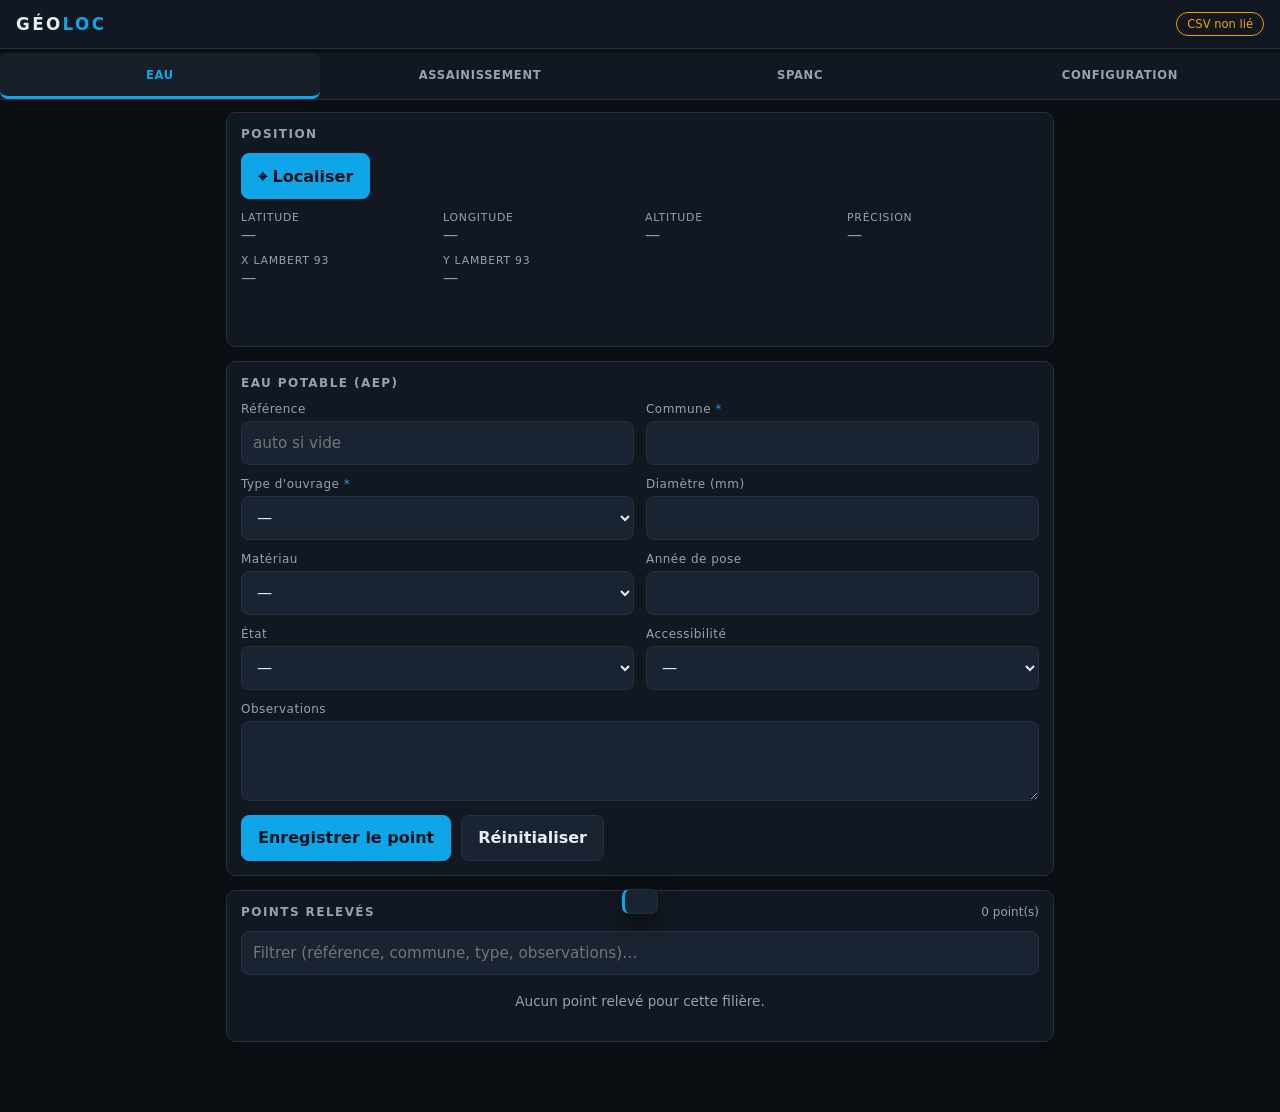
==== geoloc/index.html @ 7a3bc227 "GéoLoc : application web de relevé GPS vers CSV unique Application vanilla sans dépendance ni build," ====
<!DOCTYPE html>
<html lang="fr">
<head>
  <meta charset="utf-8">
  <meta name="viewport" content="width=device-width, initial-scale=1, viewport-fit=cover">
  <meta name="description" content="Relevé GPS d'ouvrages Eau, Assainissement et SPANC vers un fichier CSV unique.">
  <meta name="color-scheme" content="dark">
  <meta name="theme-color" content="#0b0f14">
  <title>GéoLoc</title>
  <link rel="icon" href="favicon.svg" type="image/svg+xml">
  <link rel="stylesheet" href="css/style.css">
</head>
<body>
  <header class="entete">
    <h1>GÉO<span>LOC</span></h1>
    <span class="badge-fichier" id="badge-fichier" data-etat="absent">CSV non lié</span>
  </header>

  <nav class="onglets" id="onglets" role="tablist" aria-label="Filières"></nav>

  <main id="vues"></main>

  <!-- Communes saisies dans Configuration : évite de les retaper sur le terrain. -->
  <datalist id="liste-communes"></datalist>

  <div id="toast" role="status" aria-live="polite"></div>

  <script src="js/lambert93.js"></script>
  <script src="js/config.js"></script>
  <script src="js/csv.js"></script>
  <script src="js/store.js"></script>
  <script src="js/geo.js"></script>
  <script src="js/app.js"></script>
</body>
</html>
---- geoloc/css/style.css ----
/* GéoLoc — feuille unique. Mobile d'abord : la saisie se fait sur le terrain, au téléphone. */

:root {
  --accent: #0ea5e9;
  --fond: #0b0f14;
  --fond-2: #121821;
  --fond-3: #1a2331;
  --bord: #26313f;
  --texte: #e6edf5;
  --texte-faible: #93a2b5;
  --danger: #ef4444;
  --succes: #22c55e;
  --alerte: #f59e0b;
  --rayon: 10px;
  --gouttiere: 16px;
}

* { box-sizing: border-box; }

html, body {
  margin: 0;
  padding: 0;
  background: var(--fond);
  color: var(--texte);
  font-family: system-ui, -apple-system, "Segoe UI", Roboto, sans-serif;
  font-size: 16px;
  -webkit-text-size-adjust: 100%;
}

body { padding-bottom: 40px; }

/* ---------- En-tête ---------- */

.entete {
  display: flex;
  align-items: center;
  justify-content: space-between;
  gap: 12px;
  padding: 12px var(--gouttiere);
  background: var(--fond-2);
  border-bottom: 1px solid var(--bord);
  position: sticky;
  top: 0;
  z-index: 20;
}

.entete h1 {
  font-size: 1.05rem;
  margin: 0;
  letter-spacing: 0.14em;
  font-weight: 600;
}

.entete h1 span { color: var(--accent); }

.badge-fichier {
  font-size: 0.72rem;
  color: var(--texte-faible);
  border: 1px solid var(--bord);
  border-radius: 999px;
  padding: 4px 10px;
  white-space: nowrap;
  overflow: hidden;
  text-overflow: ellipsis;
  max-width: 45vw;
}

.badge-fichier[data-etat="lie"] { color: var(--succes); border-color: var(--succes); }
.badge-fichier[data-etat="absent"] { color: var(--alerte); border-color: var(--alerte); }

/* ---------- Onglets ---------- */

.onglets {
  display: grid;
  grid-template-columns: repeat(4, 1fr);
  background: var(--fond-2);
  border-bottom: 1px solid var(--bord);
  position: sticky;
  top: 53px;
  z-index: 19;
}

.onglet {
  appearance: none;
  border: 0;
  background: transparent;
  color: var(--texte-faible);
  font: inherit;
  font-size: 0.72rem;
  font-weight: 600;
  letter-spacing: 0.06em;
  padding: 12px 4px;
  cursor: pointer;
  border-bottom: 3px solid transparent;
  overflow: hidden;
  text-overflow: ellipsis;
  white-space: nowrap;
}

.onglet[aria-selected="true"] {
  color: var(--couleur-onglet, var(--accent));
  border-bottom-color: var(--couleur-onglet, var(--accent));
  background: rgba(255, 255, 255, 0.03);
}

/* Écrans étroits : « ASSAINISSEMENT » doit tenir sans être coupé. */
@media (max-width: 430px) {
  .onglet { font-size: 0.6rem; letter-spacing: 0; padding: 12px 2px; }
}

/* ---------- Structure ---------- */

main { padding: var(--gouttiere); max-width: 860px; margin: 0 auto; }

.vue[hidden] { display: none; }

.bloc {
  background: var(--fond-2);
  border: 1px solid var(--bord);
  border-radius: var(--rayon);
  padding: 14px;
  margin-bottom: 14px;
}

.bloc > h2,
.bloc-titre h2 {
  margin: 0 0 12px;
  font-size: 0.75rem;
  letter-spacing: 0.12em;
  text-transform: uppercase;
  color: var(--texte-faible);
  font-weight: 600;
}

.bloc-titre {
  display: flex;
  align-items: baseline;
  justify-content: space-between;
  gap: 8px;
  margin-bottom: 12px;
}

.bloc-titre h2 { margin: 0; }

/* ---------- Formulaire ---------- */

.grille {
  display: grid;
  grid-template-columns: 1fr;
  gap: 12px;
}

@media (min-width: 620px) {
  .grille { grid-template-columns: 1fr 1fr; }
  .champ--large { grid-column: 1 / -1; }
}

.champ { display: flex; flex-direction: column; gap: 5px; }

.champ label {
  font-size: 0.75rem;
  color: var(--texte-faible);
  letter-spacing: 0.04em;
}

.champ label .requis { color: var(--accent); }

input, select, textarea {
  font: inherit;
  font-size: 0.95rem;
  color: var(--texte);
  background: var(--fond-3);
  border: 1px solid var(--bord);
  border-radius: 8px;
  padding: 10px 11px;
  width: 100%;
  min-height: 44px; /* cible tactile confortable avec des gants */
}

textarea { min-height: 80px; resize: vertical; }

input:focus, select:focus, textarea:focus {
  outline: 2px solid var(--accent);
  outline-offset: 1px;
  border-color: var(--accent);
}

input[aria-invalid="true"], select[aria-invalid="true"] { border-color: var(--danger); }

/* ---------- Boutons ---------- */

.actions { display: flex; flex-wrap: wrap; gap: 10px; margin-top: 14px; }

button {
  font: inherit;
  font-weight: 600;
  border-radius: 8px;
  border: 1px solid var(--bord);
  background: var(--fond-3);
  color: var(--texte);
  padding: 12px 16px;
  min-height: 46px;
  cursor: pointer;
}

button:hover:not(:disabled) { border-color: var(--accent); }
button:disabled { opacity: 0.45; cursor: not-allowed; }

.btn-primaire {
  background: var(--accent);
  border-color: var(--accent);
  color: #06121c;
}

.btn-danger { color: var(--danger); border-color: rgba(239, 68, 68, 0.4); }
.btn-plein { flex: 1 1 100%; }
.btn-gps { font-size: 1rem; }

/* ---------- Position ---------- */

.position {
  display: grid;
  grid-template-columns: repeat(2, 1fr);
  gap: 10px;
  margin-top: 12px;
}

@media (min-width: 620px) { .position { grid-template-columns: repeat(4, 1fr); } }

.position dt {
  font-size: 0.68rem;
  color: var(--texte-faible);
  text-transform: uppercase;
  letter-spacing: 0.07em;
}

.position dd {
  margin: 2px 0 0;
  font-variant-numeric: tabular-nums;
  font-size: 0.95rem;
}

.position .vide { color: var(--texte-faible); }

.etat-gps { font-size: 0.82rem; margin-top: 10px; min-height: 1.2em; }
.etat-gps[data-niveau="erreur"] { color: var(--danger); }
.etat-gps[data-niveau="alerte"] { color: var(--alerte); }
.etat-gps[data-niveau="ok"] { color: var(--succes); }

/* ---------- Liste des points ---------- */

.compteur {
  font-size: 0.75rem;
  color: var(--texte-faible);
  font-variant-numeric: tabular-nums;
}

.liste { list-style: none; margin: 0; padding: 0; display: flex; flex-direction: column; gap: 8px; }

.point {
  border: 1px solid var(--bord);
  border-left: 3px solid var(--accent);
  border-radius: 8px;
  padding: 10px 12px;
  background: var(--fond-3);
}

.point-entete {
  display: flex;
  justify-content: space-between;
  align-items: baseline;
  gap: 10px;
}

.point-ref { font-weight: 600; font-size: 0.9rem; }
.point-date { font-size: 0.7rem; color: var(--texte-faible); white-space: nowrap; }
.point-detail { font-size: 0.8rem; color: var(--texte-faible); margin-top: 4px; word-break: break-word; }
.point-coord { font-size: 0.75rem; font-variant-numeric: tabular-nums; margin-top: 4px; }
.point-coord a { color: var(--accent); }

.point-actions { display: flex; gap: 8px; margin-top: 10px; flex-wrap: wrap; }
.point-actions button { padding: 7px 12px; min-height: 36px; font-size: 0.78rem; font-weight: 500; }

.vide-message {
  color: var(--texte-faible);
  font-size: 0.85rem;
  text-align: center;
  padding: 18px 0;
}

/* ---------- Configuration ---------- */

.note {
  font-size: 0.78rem;
  color: var(--texte-faible);
  line-height: 1.5;
  margin: 10px 0 0;
}

.note-alerte {
  border-left: 3px solid var(--alerte);
  background: rgba(245, 158, 11, 0.07);
  padding: 10px 12px;
  border-radius: 0 8px 8px 0;
}

.stats { display: flex; flex-wrap: wrap; gap: 10px; }

.stat {
  flex: 1 1 120px;
  border: 1px solid var(--bord);
  border-radius: 8px;
  padding: 10px 12px;
  background: var(--fond-3);
}

.stat-valeur { font-size: 1.5rem; font-weight: 600; font-variant-numeric: tabular-nums; }
.stat-label { font-size: 0.68rem; text-transform: uppercase; letter-spacing: 0.08em; color: var(--texte-faible); }

.case { display: flex; align-items: center; gap: 10px; }
.case input { width: 20px; min-height: 20px; height: 20px; flex: 0 0 auto; }
.case label { font-size: 0.88rem; color: var(--texte); }

/* ---------- Toast ---------- */

#toast {
  position: fixed;
  left: 50%;
  bottom: 22px;
  transform: translateX(-50%) translateY(140%);
  background: var(--fond-3);
  border: 1px solid var(--bord);
  border-left: 3px solid var(--accent);
  border-radius: 8px;
  padding: 12px 16px;
  font-size: 0.85rem;
  max-width: calc(100vw - 32px);
  transition: transform 0.22s ease;
  z-index: 50;
  box-shadow: 0 8px 24px rgba(0, 0, 0, 0.45);
}

#toast[data-visible="true"] { transform: translateX(-50%) translateY(0); }
#toast[data-type="erreur"] { border-left-color: var(--danger); }
#toast[data-type="succes"] { border-left-color: var(--succes); }

@media (prefers-reduced-motion: reduce) {
  #toast { transition: none; }
}
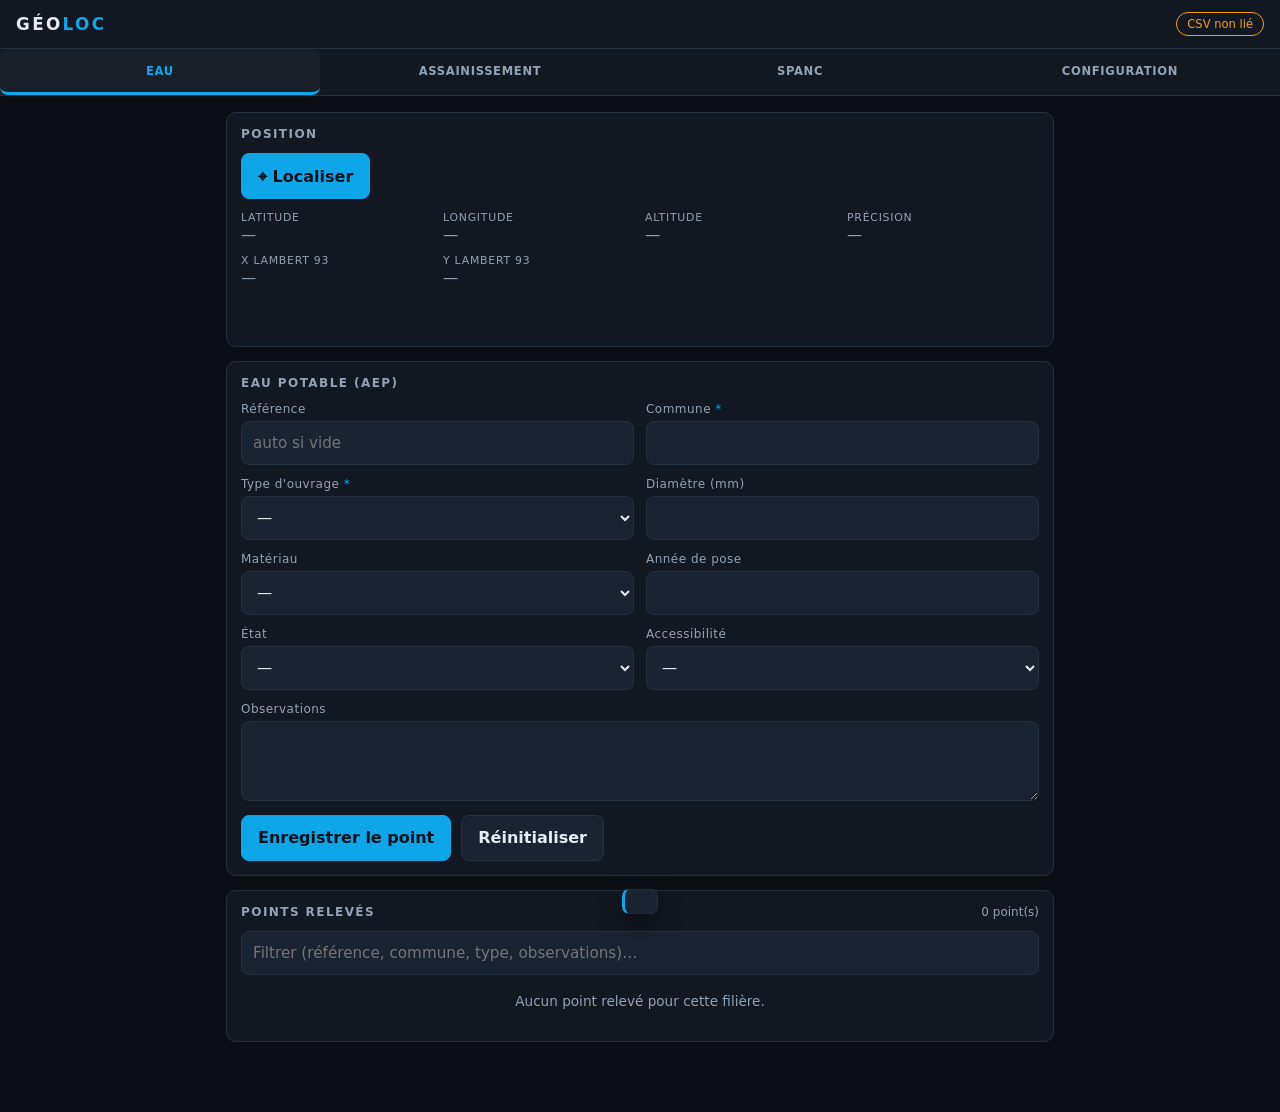
==== commit 72c5e364: "GéoLoc : affichage garanti sur les petits smartphones Audit mesuré de 280 px à 540 px en portrait et" ====
--- a/geoloc/index.html
+++ b/geoloc/index.html
@@ -11,12 +11,15 @@
   <link rel="stylesheet" href="css/style.css">
 </head>
 <body>
-  <header class="entete">
-    <h1>GÉO<span>LOC</span></h1>
-    <span class="badge-fichier" id="badge-fichier" data-etat="absent">CSV non lié</span>
-  </header>
+  <!-- En-tête et onglets collent ensemble : évite d'aligner la nav sur une hauteur codée en dur. -->
+  <div class="barre-haute">
+    <header class="entete">
+      <h1>GÉO<span>LOC</span></h1>
+      <span class="badge-fichier" id="badge-fichier" data-etat="neutre">…</span>
+    </header>
 
-  <nav class="onglets" id="onglets" role="tablist" aria-label="Filières"></nav>
+    <nav class="onglets" id="onglets" role="tablist" aria-label="Filières"></nav>
+  </div>
 
   <main id="vues"></main>
 
--- a/geoloc/css/style.css
+++ b/geoloc/css/style.css
@@ -31,17 +31,20 @@
 
 /* ---------- En-tête ---------- */
 
+.barre-haute {
+  position: sticky;
+  top: 0;
+  z-index: 20;
+  background: var(--fond-2);
+}
+
 .entete {
   display: flex;
   align-items: center;
   justify-content: space-between;
   gap: 12px;
   padding: 12px var(--gouttiere);
-  background: var(--fond-2);
   border-bottom: 1px solid var(--bord);
-  position: sticky;
-  top: 0;
-  z-index: 20;
 }
 
 .entete h1 {
@@ -67,17 +70,14 @@
 
 .badge-fichier[data-etat="lie"] { color: var(--succes); border-color: var(--succes); }
 .badge-fichier[data-etat="absent"] { color: var(--alerte); border-color: var(--alerte); }
+.badge-fichier[data-etat="neutre"] { color: var(--texte-faible); border-color: var(--bord); }
 
 /* ---------- Onglets ---------- */
 
 .onglets {
   display: grid;
   grid-template-columns: repeat(4, 1fr);
-  background: var(--fond-2);
   border-bottom: 1px solid var(--bord);
-  position: sticky;
-  top: 53px;
-  z-index: 19;
 }
 
 .onglet {
@@ -103,9 +103,14 @@
   background: rgba(255, 255, 255, 0.03);
 }
 
-/* Écrans étroits : « ASSAINISSEMENT » doit tenir sans être coupé. */
-@media (max-width: 430px) {
-  .onglet { font-size: 0.6rem; letter-spacing: 0; padding: 12px 2px; }
+/* Deux libellés par onglet : le long disparaît quand il ne tient plus. */
+.onglet-court { display: none; }
+
+/* Seuil mesuré : « CONFIGURATION » déborde encore de sa colonne à 430 px. */
+@media (max-width: 480px) {
+  .onglet { font-size: 0.68rem; letter-spacing: 0.03em; padding: 12px 2px; }
+  .onglet-long { display: none; }
+  .onglet-court { display: inline; }
 }
 
 /* ---------- Structure ---------- */
@@ -275,8 +280,31 @@
 .point-ref { font-weight: 600; font-size: 0.9rem; }
 .point-date { font-size: 0.7rem; color: var(--texte-faible); white-space: nowrap; }
 .point-detail { font-size: 0.8rem; color: var(--texte-faible); margin-top: 4px; word-break: break-word; }
-.point-coord { font-size: 0.75rem; font-variant-numeric: tabular-nums; margin-top: 4px; }
-.point-coord a { color: var(--accent); }
+.point-coord {
+  display: flex;
+  align-items: center;
+  flex-wrap: wrap;
+  gap: 4px 10px;
+  font-size: 0.75rem;
+  font-variant-numeric: tabular-nums;
+  margin-top: 6px;
+}
+
+/* Cible tactile : un lien de 14 px de haut est inutilisable au doigt. */
+.lien-carte {
+  color: var(--accent);
+  text-decoration: none;
+  border: 1px solid var(--bord);
+  border-radius: 6px;
+  padding: 8px 10px;
+  min-height: 36px;
+  display: inline-flex;
+  align-items: center;
+}
+
+.lien-carte:hover, .lien-carte:focus { border-color: var(--accent); text-decoration: underline; }
+
+.point-precision { color: var(--texte-faible); }
 
 .point-actions { display: flex; gap: 8px; margin-top: 10px; flex-wrap: wrap; }
 .point-actions button { padding: 7px 12px; min-height: 36px; font-size: 0.78rem; font-weight: 500; }
@@ -287,6 +315,39 @@
   text-align: center;
   padding: 18px 0;
 }
+
+/* ---------- Fichiers CSV (un par filière) ---------- */
+
+.fichiers { display: flex; flex-direction: column; gap: 10px; margin: 12px 0; }
+
+.fichier {
+  border: 1px solid var(--bord);
+  border-left: 3px solid var(--accent);
+  border-radius: 8px;
+  padding: 10px 12px;
+  background: var(--fond-3);
+}
+
+.fichier-entete {
+  display: flex;
+  justify-content: space-between;
+  align-items: baseline;
+  gap: 10px;
+}
+
+.fichier-nom { font-weight: 600; font-size: 0.9rem; font-family: ui-monospace, "SFMono-Regular", Menlo, monospace; }
+
+.fichier-filiere {
+  font-size: 0.65rem;
+  font-weight: 600;
+  letter-spacing: 0.08em;
+  white-space: nowrap;
+}
+
+.fichier .note { margin: 6px 0 0; }
+.fichier .actions { margin-top: 10px; gap: 8px; }
+
+.btn-compact { padding: 7px 12px; min-height: 36px; font-size: 0.78rem; font-weight: 500; }
 
 /* ---------- Configuration ---------- */
 
@@ -317,9 +378,16 @@
 .stat-valeur { font-size: 1.5rem; font-weight: 600; font-variant-numeric: tabular-nums; }
 .stat-label { font-size: 0.68rem; text-transform: uppercase; letter-spacing: 0.08em; color: var(--texte-faible); }
 
-.case { display: flex; align-items: center; gap: 10px; }
-.case input { width: 20px; min-height: 20px; height: 20px; flex: 0 0 auto; }
-.case label { font-size: 0.88rem; color: var(--texte); }
+.case { display: flex; align-items: center; gap: 10px; min-height: 44px; }
+.case input { width: 22px; min-height: 22px; height: 22px; flex: 0 0 auto; }
+
+.case label {
+  font-size: 0.88rem;
+  color: var(--texte);
+  flex: 1;
+  padding: 11px 0;
+  cursor: pointer;
+}
 
 /* ---------- Toast ---------- */
 
@@ -347,3 +415,63 @@
 @media (prefers-reduced-motion: reduce) {
   #toast { transition: none; }
 }
+
+/* ---------- Petits smartphones ---------- */
+
+/* Sous 400 px, le toast centré se replie en colonne étroite : bandeau pleine largeur. */
+@media (max-width: 480px) {
+  #toast {
+    left: 12px;
+    right: 12px;
+    bottom: 12px;
+    max-width: none;
+    transform: translateY(160%);
+  }
+
+  #toast[data-visible="true"] { transform: translateY(0); }
+}
+
+/* Paysage sur petit écran : 96 px de barres fixes sur 320 px de haut, c'est trop. */
+@media (max-height: 480px) and (orientation: landscape) {
+  /* L'en-tête glisse hors écran, les onglets restent collés en haut.
+     --h-entete est mesuré par app.js : la hauteur change avec la largeur. */
+  .barre-haute { top: calc(-1 * var(--h-entete, 40px)); }
+
+  .entete { padding: 6px var(--gouttiere); }
+  .entete h1 { font-size: 0.85rem; }
+
+  .onglet { padding: 8px 4px; }
+
+  main { padding-top: 10px; }
+  .bloc { padding: 10px 12px; margin-bottom: 10px; }
+  textarea { min-height: 56px; }
+}
+
+/* iPhone SE, Galaxy Fold replié : chaque pixel de largeur compte. */
+@media (max-width: 360px) {
+  :root { --gouttiere: 10px; }
+
+  .entete { padding: 10px var(--gouttiere); }
+  .entete h1 { font-size: 0.95rem; letter-spacing: 0.1em; }
+  .badge-fichier { max-width: 40vw; font-size: 0.66rem; padding: 3px 8px; }
+
+  .bloc { padding: 11px; }
+  .position { gap: 8px; }
+  .position dt { font-size: 0.62rem; letter-spacing: 0.04em; }
+  .position dd { font-size: 0.88rem; }
+
+  .fichier { padding: 9px 10px; }
+  .fichier-nom { font-size: 0.82rem; }
+  .fichier-filiere { font-size: 0.6rem; }
+  .fichier-entete { flex-direction: column; align-items: flex-start; gap: 2px; }
+
+  /* Les boutons compacts passent sur deux colonnes plutôt que de déborder. */
+  .fichier .actions { display: grid; grid-template-columns: 1fr 1fr; gap: 7px; }
+  .fichier .actions button { width: 100%; }
+  .fichier .actions button:last-child { grid-column: 1 / -1; }
+
+  .stat { flex-basis: calc(50% - 5px); padding: 9px 10px; }
+  .stat-valeur { font-size: 1.3rem; }
+
+  .point-actions button { padding: 7px 9px; font-size: 0.74rem; }
+}
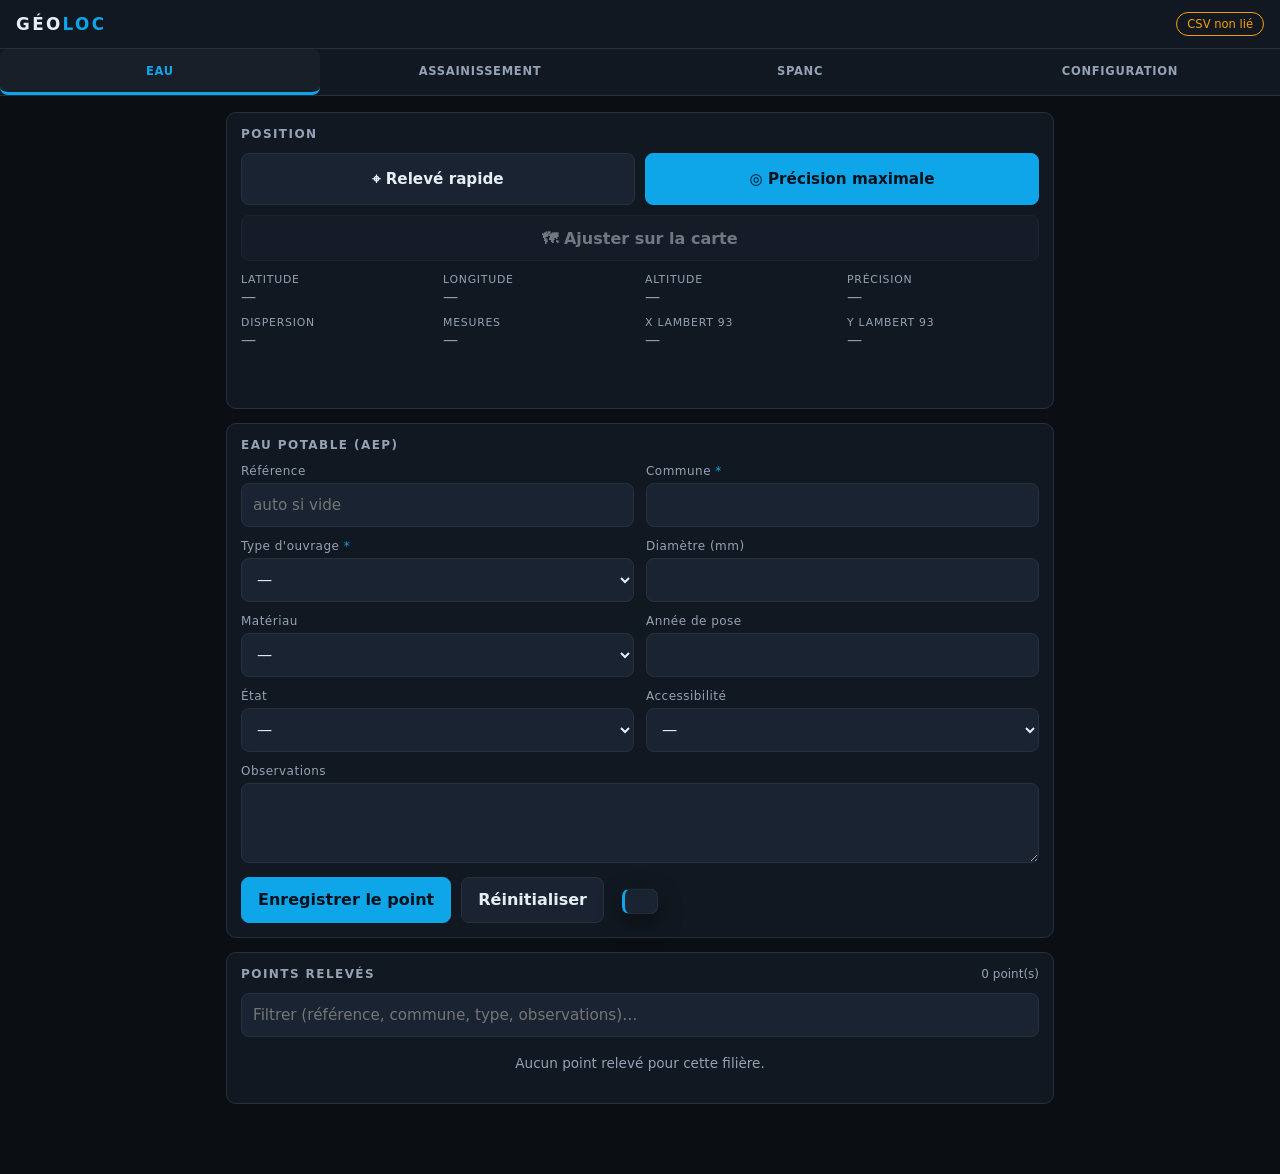
==== commit 6323c051: "GéoLoc : mesure GPS affinée et ajustement sur carte Deux façons nouvelles de fixer la position d'un " ====
--- a/geoloc/index.html
+++ b/geoloc/index.html
@@ -26,9 +26,49 @@
   <!-- Communes saisies dans Configuration : évite de les retaper sur le terrain. -->
   <datalist id="liste-communes"></datalist>
 
+  <!-- Ajustement cartographique : la croix est fixe, c'est la carte qui se déplace dessous. -->
+  <div class="modale" id="modale-carte" hidden>
+    <div class="modale-fond" id="modale-fond"></div>
+
+    <div class="modale-fenetre" role="dialog" aria-modal="true" aria-labelledby="modale-titre">
+      <header class="modale-entete">
+        <h2 id="modale-titre">Ajuster la position</h2>
+        <button type="button" class="modale-fermer" id="modale-fermer" aria-label="Fermer">✕</button>
+      </header>
+
+      <div class="carte" id="carte-hote">
+        <div class="carte-croix" aria-hidden="true"></div>
+        <p class="carte-message" id="carte-message"></p>
+      </div>
+
+      <div class="carte-barre">
+        <div class="carte-fonds" id="carte-fonds" role="group" aria-label="Fond de carte"></div>
+        <div class="carte-zoom">
+          <button type="button" id="carte-moins" aria-label="Dézoomer">−</button>
+          <span id="carte-echelle" class="carte-echelle">—</span>
+          <button type="button" id="carte-plus" aria-label="Zoomer">+</button>
+        </div>
+      </div>
+
+      <dl class="carte-infos">
+        <div><dt>Latitude</dt><dd id="carte-lat">—</dd></div>
+        <div><dt>Longitude</dt><dd id="carte-lon">—</dd></div>
+        <div><dt>Écart au GPS</dt><dd id="carte-ecart">—</dd></div>
+      </dl>
+
+      <p class="note" id="carte-credit"></p>
+
+      <div class="actions">
+        <button type="button" id="carte-recentrer">Revenir au GPS</button>
+        <button type="button" class="btn-primaire" id="carte-valider">Valider cette position</button>
+      </div>
+    </div>
+  </div>
+
   <div id="toast" role="status" aria-live="polite"></div>
 
   <script src="js/lambert93.js"></script>
+  <script src="js/carte.js"></script>
   <script src="js/config.js"></script>
   <script src="js/csv.js"></script>
   <script src="js/store.js"></script>
--- a/geoloc/css/style.css
+++ b/geoloc/css/style.css
@@ -219,7 +219,40 @@
 
 .btn-danger { color: var(--danger); border-color: rgba(239, 68, 68, 0.4); }
 .btn-plein { flex: 1 1 100%; }
-.btn-gps { font-size: 1rem; }
+
+/* ---------- Acquisition GPS ---------- */
+
+.actions-gps { display: grid; grid-template-columns: 1fr 1fr; gap: 10px; }
+
+.btn-gps { font-size: 0.95rem; min-height: 52px; }
+
+/* Série en cours : le bouton devient l'arrêt. */
+.btn-actif {
+  background: var(--alerte);
+  border-color: var(--alerte);
+  color: #17120a;
+}
+
+.progression {
+  height: 4px;
+  background: var(--fond-3);
+  border-radius: 2px;
+  overflow: hidden;
+  margin-top: 10px;
+}
+
+.progression[hidden] { display: none; }
+
+.progression-barre {
+  height: 100%;
+  width: 0;
+  background: var(--accent);
+  transition: width 0.2s linear;
+}
+
+@media (prefers-reduced-motion: reduce) {
+  .progression-barre { transition: none; }
+}
 
 /* ---------- Position ---------- */
 
@@ -306,6 +339,14 @@
 
 .point-precision { color: var(--texte-faible); }
 
+.point-methode {
+  color: var(--succes);
+  border: 1px solid rgba(34, 197, 94, 0.35);
+  border-radius: 999px;
+  padding: 2px 8px;
+  font-size: 0.7rem;
+}
+
 .point-actions { display: flex; gap: 8px; margin-top: 10px; flex-wrap: wrap; }
 .point-actions button { padding: 7px 12px; min-height: 36px; font-size: 0.78rem; font-weight: 500; }
 
@@ -388,6 +429,218 @@
   padding: 11px 0;
   cursor: pointer;
 }
+
+/* ---------- Modale carte ---------- */
+
+.modale {
+  position: fixed;
+  inset: 0;
+  z-index: 60;
+  display: flex;
+  align-items: center;
+  justify-content: center;
+  padding: 12px;
+}
+
+.modale[hidden] { display: none; }
+
+.modale-fond {
+  position: absolute;
+  inset: 0;
+  background: rgba(3, 6, 10, 0.75);
+}
+
+.modale-fenetre {
+  position: relative;
+  width: 100%;
+  max-width: 560px;
+  max-height: 94vh;
+  overflow-y: auto;
+  background: var(--fond-2);
+  border: 1px solid var(--bord);
+  border-radius: var(--rayon);
+  padding: 14px;
+  box-shadow: 0 18px 50px rgba(0, 0, 0, 0.6);
+}
+
+.modale-entete {
+  display: flex;
+  align-items: center;
+  justify-content: space-between;
+  gap: 10px;
+  margin-bottom: 12px;
+}
+
+.modale-entete h2 {
+  margin: 0;
+  font-size: 0.78rem;
+  letter-spacing: 0.12em;
+  text-transform: uppercase;
+  color: var(--texte-faible);
+  font-weight: 600;
+}
+
+.modale-fermer {
+  padding: 0;
+  width: 38px;
+  min-height: 38px;
+  font-size: 1rem;
+  line-height: 1;
+}
+
+/* ---------- Carte ---------- */
+
+.carte {
+  position: relative;
+  height: clamp(220px, 44vh, 400px);
+  overflow: hidden;
+  border: 1px solid var(--bord);
+  border-radius: 8px;
+  background: var(--fond-3);
+  cursor: grab;
+  touch-action: none; /* sans quoi le défilement de la page capte le geste */
+  user-select: none;
+}
+
+.carte--glisse { cursor: grabbing; }
+
+.carte-couche { position: absolute; inset: 0; }
+
+.carte-tuile {
+  position: absolute;
+  width: 256px;
+  height: 256px;
+  pointer-events: none;
+  -webkit-user-drag: none;
+}
+
+.carte-marqueur {
+  position: absolute;
+  transform: translate(-50%, -50%);
+  pointer-events: none;
+}
+
+.carte-marqueur--gps {
+  width: 12px;
+  height: 12px;
+  border-radius: 50%;
+  background: #38bdf8;
+  border: 2px solid #f8fafc;
+  box-shadow: 0 0 0 1px rgba(2, 8, 20, 0.7);
+}
+
+.carte-marqueur--precision {
+  border-radius: 50%;
+  background: rgba(56, 189, 248, 0.14);
+  border: 1px solid rgba(56, 189, 248, 0.5);
+}
+
+/* Le repère ne bouge jamais : c'est la carte qui se déplace dessous. */
+.carte-croix {
+  position: absolute;
+  left: 50%;
+  top: 50%;
+  width: 46px;
+  height: 46px;
+  transform: translate(-50%, -50%);
+  pointer-events: none;
+  z-index: 3;
+}
+
+.carte-croix::before,
+.carte-croix::after {
+  content: "";
+  position: absolute;
+  background: #f8fafc;
+  box-shadow: 0 0 3px rgba(0, 0, 0, 0.9);
+}
+
+.carte-croix::before { left: 50%; top: 0; width: 2px; height: 100%; margin-left: -1px; }
+.carte-croix::after { top: 50%; left: 0; height: 2px; width: 100%; margin-top: -1px; }
+
+/* En haut, pas au centre : le message ne doit pas masquer le repère. */
+.carte-message {
+  position: absolute;
+  left: 10px;
+  right: 10px;
+  top: 10px;
+  margin: 0;
+  text-align: center;
+  font-size: 0.82rem;
+  color: var(--alerte);
+  background: rgba(11, 15, 20, 0.88);
+  border-radius: 8px;
+  padding: 10px;
+  z-index: 4;
+  pointer-events: none;
+}
+
+.carte-message:empty { display: none; }
+
+.carte-barre {
+  display: flex;
+  justify-content: space-between;
+  align-items: center;
+  gap: 10px;
+  flex-wrap: wrap;
+  margin-top: 10px;
+}
+
+.carte-fonds { display: flex; gap: 6px; }
+
+.carte-fond {
+  padding: 7px 11px;
+  min-height: 36px;
+  font-size: 0.76rem;
+  font-weight: 500;
+}
+
+.carte-fond--actif {
+  border-color: var(--accent);
+  color: var(--accent);
+}
+
+.carte-zoom { display: flex; align-items: center; gap: 6px; }
+
+.carte-zoom button {
+  width: 40px;
+  padding: 0;
+  min-height: 40px;
+  font-size: 1.15rem;
+  line-height: 1;
+}
+
+.carte-echelle {
+  font-size: 0.72rem;
+  color: var(--texte-faible);
+  font-variant-numeric: tabular-nums;
+  min-width: 64px;
+  text-align: center;
+}
+
+.carte-infos {
+  display: grid;
+  grid-template-columns: repeat(3, 1fr);
+  gap: 8px;
+  margin: 12px 0 0;
+}
+
+.carte-infos dt {
+  font-size: 0.64rem;
+  text-transform: uppercase;
+  letter-spacing: 0.06em;
+  color: var(--texte-faible);
+}
+
+.carte-infos dd {
+  margin: 2px 0 0;
+  font-size: 0.85rem;
+  font-variant-numeric: tabular-nums;
+}
+
+.carte-infos .ecart-fort { color: var(--alerte); }
+
+.btn-carte { margin-top: 10px; width: 100%; }
 
 /* ---------- Toast ---------- */
 
@@ -470,6 +723,17 @@
   .fichier .actions button { width: 100%; }
   .fichier .actions button:last-child { grid-column: 1 / -1; }
 
+  /* « Précision maximale » ne tient pas à côté de « Relevé rapide ». */
+  .actions-gps { grid-template-columns: 1fr; gap: 8px; }
+  .btn-gps { min-height: 48px; font-size: 0.9rem; }
+
+  .modale { padding: 8px; }
+  .modale-fenetre { padding: 11px; }
+  .carte { height: clamp(200px, 40vh, 320px); }
+  .carte-barre { gap: 8px; }
+  .carte-fond { padding: 7px 9px; font-size: 0.72rem; }
+  .carte-infos { grid-template-columns: 1fr 1fr; }
+
   .stat { flex-basis: calc(50% - 5px); padding: 9px 10px; }
   .stat-valeur { font-size: 1.3rem; }
 
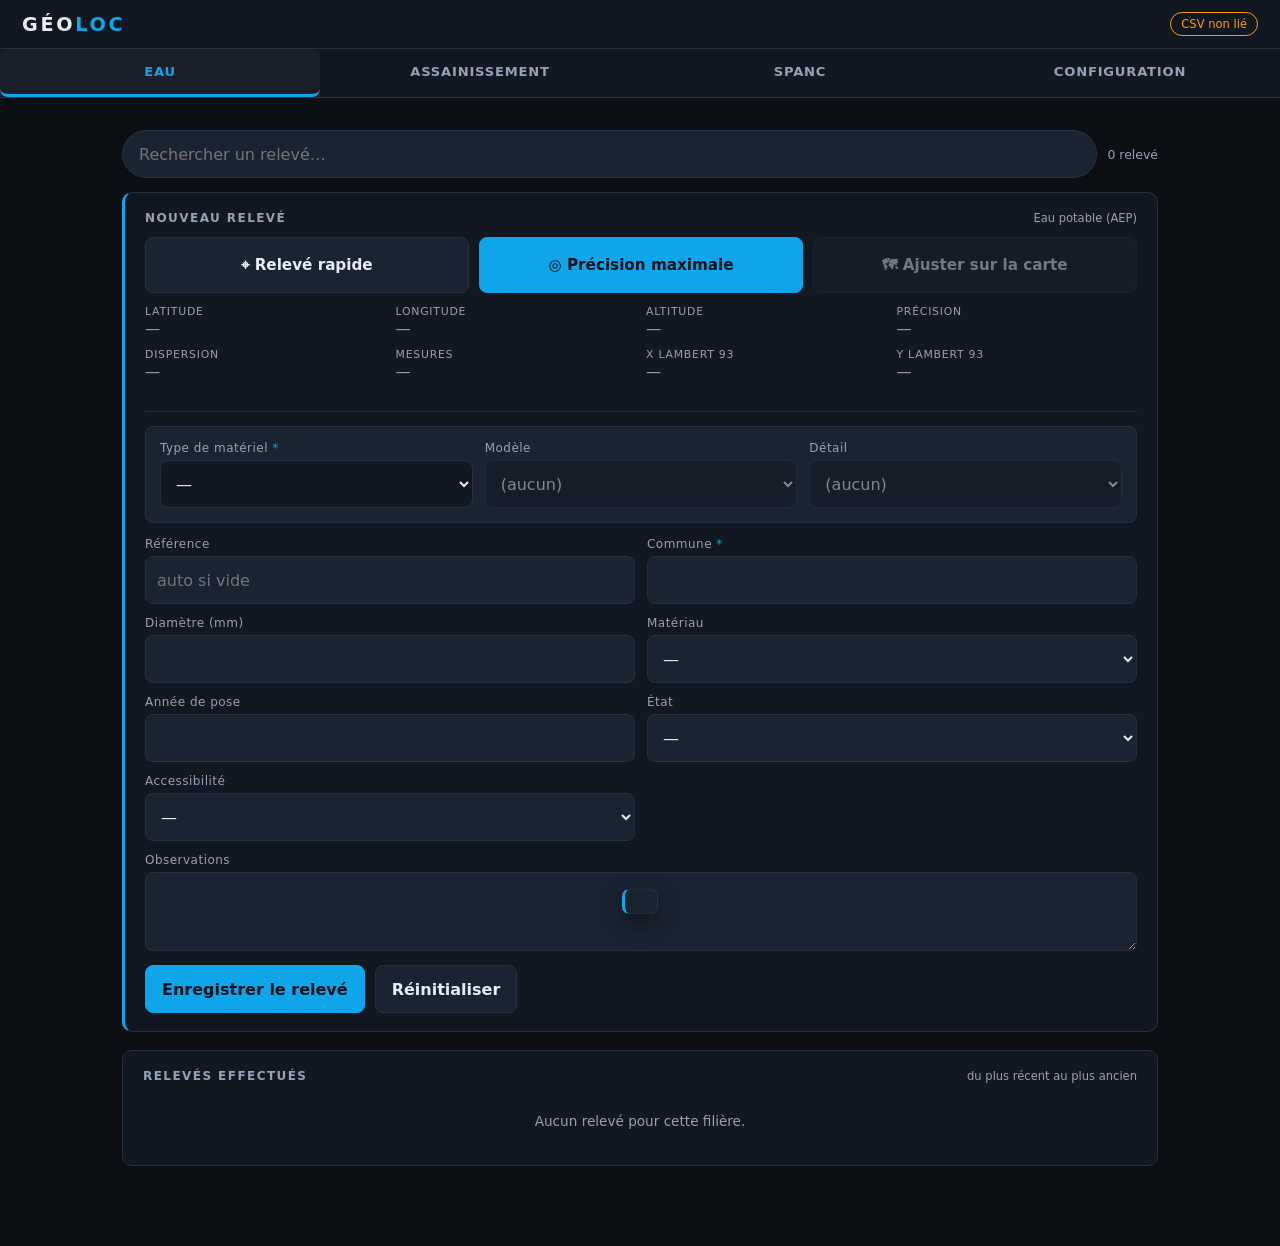
==== commit 663cbbd6: "GéoLoc v0.6 : interface tablette et catalogue de matériel en cascade La saisie terrain se fait sur t" ====
--- a/geoloc/index.html
+++ b/geoloc/index.html
@@ -33,6 +33,7 @@
     <div class="modale-fenetre" role="dialog" aria-modal="true" aria-labelledby="modale-titre">
       <header class="modale-entete">
         <h2 id="modale-titre">Ajuster la position</h2>
+        <p class="modale-aide">Déplacez la carte sous la croix, puis validez.</p>
         <button type="button" class="modale-fermer" id="modale-fermer" aria-label="Fermer">✕</button>
       </header>
 
@@ -45,18 +46,15 @@
         <div class="carte-fonds" id="carte-fonds" role="group" aria-label="Fond de carte"></div>
         <div class="carte-zoom">
           <button type="button" id="carte-moins" aria-label="Dézoomer">−</button>
-          <span id="carte-echelle" class="carte-echelle">—</span>
           <button type="button" id="carte-plus" aria-label="Zoomer">+</button>
         </div>
       </div>
 
-      <dl class="carte-infos">
-        <div><dt>Latitude</dt><dd id="carte-lat">—</dd></div>
-        <div><dt>Longitude</dt><dd id="carte-lon">—</dd></div>
-        <div><dt>Écart au GPS</dt><dd id="carte-ecart">—</dd></div>
-      </dl>
-
-      <p class="note" id="carte-credit"></p>
+      <p class="carte-infos">
+        <span class="carte-coord" id="carte-coord">—</span>
+        <span class="carte-ecart" id="carte-ecart">—</span>
+        <span class="carte-echelle" id="carte-echelle">—</span>
+      </p>
 
       <div class="actions">
         <button type="button" id="carte-recentrer">Revenir au GPS</button>
@@ -70,6 +68,7 @@
   <script src="js/lambert93.js"></script>
   <script src="js/carte.js"></script>
   <script src="js/config.js"></script>
+  <script src="js/catalogue.js"></script>
   <script src="js/csv.js"></script>
   <script src="js/store.js"></script>
   <script src="js/geo.js"></script>
--- a/geoloc/css/style.css
+++ b/geoloc/css/style.css
@@ -1,4 +1,5 @@
-/* GéoLoc — feuille unique. Mobile d'abord : la saisie se fait sur le terrain, au téléphone. */
+/* GéoLoc — feuille unique. Écrite pour la tablette, l'outil de terrain réel ;
+   les paliers descendants la rendent utilisable jusqu'au petit smartphone. */
 
 :root {
   --accent: #0ea5e9;
@@ -115,7 +116,7 @@
 
 /* ---------- Structure ---------- */
 
-main { padding: var(--gouttiere); max-width: 860px; margin: 0 auto; }
+main { padding: var(--gouttiere); max-width: 1080px; margin: 0 auto; }
 
 .vue[hidden] { display: none; }
 
@@ -280,7 +281,10 @@
 
 .position .vide { color: var(--texte-faible); }
 
-.etat-gps { font-size: 0.82rem; margin-top: 10px; min-height: 1.2em; }
+.etat-gps { font-size: 0.82rem; margin: 10px 0 0; min-height: 1.2em; }
+
+/* Sans message, la réserve de place laisse un trou dans le bloc. */
+.etat-gps:empty { min-height: 0; margin: 0; }
 .etat-gps[data-niveau="erreur"] { color: var(--danger); }
 .etat-gps[data-niveau="alerte"] { color: var(--alerte); }
 .etat-gps[data-niveau="ok"] { color: var(--succes); }
@@ -429,6 +433,152 @@
   padding: 11px 0;
   cursor: pointer;
 }
+
+/* ---------- Barre de recherche ---------- */
+
+/* Collée sous les onglets : on cherche un relevé déjà pris sans remonter la page. */
+.barre-recherche {
+  position: sticky;
+  top: var(--h-barre, 0px);
+  z-index: 15;
+  display: flex;
+  align-items: center;
+  gap: 10px;
+  padding: 10px 0 12px;
+  margin-bottom: 2px;
+  background: var(--fond);
+}
+
+.barre-recherche input {
+  min-height: 48px;
+  font-size: 1rem;
+  border-radius: 999px;
+  padding-left: 16px;
+}
+
+.barre-recherche .compteur {
+  white-space: nowrap;
+  font-size: 0.78rem;
+}
+
+.bloc-soustitre {
+  font-size: 0.72rem;
+  color: var(--texte-faible);
+  text-align: right;
+}
+
+/* ---------- Bloc relevé ---------- */
+
+.bloc-releve { border-left: 3px solid var(--accent); }
+
+.zone-position {
+  padding-bottom: 14px;
+  margin-bottom: 14px;
+  border-bottom: 1px solid var(--bord);
+}
+
+/* ---------- Cascade type / modèle / détail ---------- */
+
+/* Les trois listes liées sont l'identification de l'ouvrage : elles se lisent
+   d'un bloc, détachées des champs métier qui suivent. */
+.cascade {
+  display: grid;
+  grid-template-columns: 1fr;
+  gap: 12px;
+  padding: 12px;
+  margin-bottom: 14px;
+  background: var(--fond-3);
+  border: 1px solid var(--bord);
+  border-radius: 8px;
+}
+
+.cascade select { background: var(--fond-2); }
+.cascade select:disabled { opacity: 0.5; }
+
+/* ---------- Catalogue de matériel ---------- */
+
+.catalogue { display: flex; flex-direction: column; gap: 10px; margin: 12px 0; }
+
+.cat-filiere {
+  border: 1px solid var(--bord);
+  border-left: 3px solid var(--couleur-filiere, var(--accent));
+  border-radius: 8px;
+  background: var(--fond-3);
+}
+
+.cat-filiere > summary {
+  display: flex;
+  align-items: baseline;
+  justify-content: space-between;
+  gap: 10px;
+  padding: 13px 14px;
+  min-height: 48px;
+  cursor: pointer;
+  list-style: none;
+}
+
+.cat-filiere > summary::-webkit-details-marker { display: none; }
+
+.cat-nom {
+  font-weight: 600;
+  font-size: 0.8rem;
+  letter-spacing: 0.08em;
+  color: var(--couleur-filiere, var(--accent));
+}
+
+.cat-compte { font-size: 0.74rem; color: var(--texte-faible); }
+
+.cat-ajout {
+  display: grid;
+  grid-template-columns: 1fr;
+  gap: 8px;
+  padding: 0 14px 12px;
+}
+
+.cat-table-hote {
+  max-height: 340px;
+  overflow-y: auto;
+  border-top: 1px solid var(--bord);
+}
+
+.cat-table { width: 100%; border-collapse: collapse; font-size: 0.82rem; }
+
+.cat-table th {
+  position: sticky;
+  top: 0;
+  z-index: 1;
+  background: var(--fond-2);
+  text-align: left;
+  font-size: 0.64rem;
+  text-transform: uppercase;
+  letter-spacing: 0.06em;
+  color: var(--texte-faible);
+  font-weight: 600;
+  padding: 8px 10px;
+}
+
+.cat-table td { padding: 7px 10px; border-top: 1px solid var(--bord); }
+
+/* Le type n'est écrit qu'au changement : la colonne devient lisible au survol vertical. */
+.cat-rupture td { border-top-color: var(--texte-faible); }
+.cat-table .cat-type { font-weight: 600; white-space: nowrap; }
+.cat-table .cat-detail { color: var(--texte-faible); }
+.cat-vide { color: var(--texte-faible); text-align: center; padding: 16px 10px; }
+
+.cat-suppr {
+  width: 38px;
+  min-height: 38px;
+  padding: 0;
+  font-size: 0.8rem;
+  line-height: 1;
+  color: var(--danger);
+  border-color: transparent;
+  background: transparent;
+}
+
+.cat-suppr:hover { border-color: var(--danger); }
+
+.fichier--parametres { border-left-color: var(--texte-faible); }
 
 /* ---------- Modale carte ---------- */
 
@@ -465,14 +615,16 @@
 
 .modale-entete {
   display: flex;
+  flex-wrap: wrap;
   align-items: center;
   justify-content: space-between;
-  gap: 10px;
+  gap: 8px 10px;
   margin-bottom: 12px;
 }
 
 .modale-entete h2 {
   margin: 0;
+  flex: 1;
   font-size: 0.78rem;
   letter-spacing: 0.12em;
   text-transform: uppercase;
@@ -577,6 +729,27 @@
 
 .carte-message:empty { display: none; }
 
+/* Mention de licence : visible en permanence, jamais masquée par un geste. */
+.carte-attribution {
+  position: absolute;
+  right: 0;
+  bottom: 0;
+  margin: 0;
+  padding: 3px 7px;
+  font-size: 0.65rem;
+  color: var(--texte);
+  background: rgba(11, 15, 20, 0.78);
+  border-top-left-radius: 6px;
+  pointer-events: none;
+  z-index: 3;
+  max-width: 100%;
+  overflow: hidden;
+  text-overflow: ellipsis;
+  white-space: nowrap;
+}
+
+.carte-attribution:empty { display: none; }
+
 .carte-barre {
   display: flex;
   justify-content: space-between;
@@ -619,28 +792,54 @@
 }
 
 .carte-infos {
-  display: grid;
-  grid-template-columns: repeat(3, 1fr);
-  gap: 8px;
+  display: flex;
+  flex-wrap: wrap;
+  align-items: baseline;
+  gap: 6px 14px;
   margin: 12px 0 0;
-}
-
-.carte-infos dt {
-  font-size: 0.64rem;
-  text-transform: uppercase;
-  letter-spacing: 0.06em;
-  color: var(--texte-faible);
-}
-
-.carte-infos dd {
-  margin: 2px 0 0;
-  font-size: 0.85rem;
+  font-size: 0.82rem;
   font-variant-numeric: tabular-nums;
 }
 
-.carte-infos .ecart-fort { color: var(--alerte); }
-
-.btn-carte { margin-top: 10px; width: 100%; }
+.carte-coord { font-weight: 600; }
+.carte-ecart { color: var(--texte-faible); }
+.carte-ecart.ecart-fort { color: var(--alerte); }
+.carte-echelle { margin-left: auto; }
+
+/* Sur sa propre ligne sous le titre : coincée entre le titre et la croix,
+   elle écrase l'un et l'autre. */
+.modale-aide {
+  order: 3;
+  flex-basis: 100%;
+  margin: 0;
+  font-size: 0.78rem;
+  color: var(--texte-faible);
+}
+
+/* ---------- Fonds de carte (configuration) ---------- */
+
+.fonds { display: flex; flex-direction: column; gap: 10px; margin: 12px 0; }
+
+.fond {
+  border: 1px solid var(--bord);
+  border-left: 3px solid var(--accent);
+  border-radius: 8px;
+  padding: 11px 12px;
+  background: var(--fond-3);
+}
+
+.fond--invalide { border-left-color: var(--danger); }
+
+.fond-probleme { color: var(--danger); margin-top: 8px; }
+
+.fond .actions { margin-top: 10px; }
+
+.champ-url {
+  font-family: ui-monospace, "SFMono-Regular", Menlo, monospace;
+  font-size: 0.78rem;
+  min-height: 62px;
+  word-break: break-all;
+}
 
 /* ---------- Toast ---------- */
 
@@ -667,6 +866,36 @@
 
 @media (prefers-reduced-motion: reduce) {
   #toast { transition: none; }
+}
+
+/* ---------- Tablette : la cible principale ---------- */
+
+@media (min-width: 768px) {
+  :root { --gouttiere: 22px; }
+
+  .entete h1 { font-size: 1.2rem; }
+  .onglet { font-size: 0.82rem; padding: 14px 8px; }
+
+  .bloc { padding: 18px 20px; margin-bottom: 18px; }
+
+  /* Trois listes côte à côte : la cascade se lit en une ligne, gauche à droite. */
+  .cascade { grid-template-columns: repeat(3, 1fr); padding: 14px; }
+
+  /* Relevé rapide, précision maximale et carte tiennent sur un rang. */
+  .actions-gps { grid-template-columns: repeat(3, 1fr); }
+  .btn-gps { min-height: 56px; }
+
+  input, select, textarea { min-height: 48px; font-size: 1rem; }
+  button { min-height: 48px; }
+
+  .cat-ajout { grid-template-columns: 1fr 1fr 1fr auto; align-items: end; }
+  .cat-table-hote { max-height: 420px; }
+
+  .carte { height: clamp(320px, 52vh, 560px); }
+  .modale-fenetre { max-width: 720px; padding: 20px; }
+
+  .point { padding: 14px 16px; }
+  .fichiers { display: grid; grid-template-columns: 1fr 1fr; gap: 12px; }
 }
 
 /* ---------- Petits smartphones ---------- */
@@ -690,6 +919,9 @@
      --h-entete est mesuré par app.js : la hauteur change avec la largeur. */
   .barre-haute { top: calc(-1 * var(--h-entete, 40px)); }
 
+  /* L'en-tête sort de l'écran : la barre de recherche remonte d'autant. */
+  .barre-recherche { top: calc(var(--h-barre, 0px) - var(--h-entete, 40px)); }
+
   .entete { padding: 6px var(--gouttiere); }
   .entete h1 { font-size: 0.85rem; }
 
@@ -732,7 +964,7 @@
   .carte { height: clamp(200px, 40vh, 320px); }
   .carte-barre { gap: 8px; }
   .carte-fond { padding: 7px 9px; font-size: 0.72rem; }
-  .carte-infos { grid-template-columns: 1fr 1fr; }
+  .carte-echelle { margin-left: 0; }
 
   .stat { flex-basis: calc(50% - 5px); padding: 9px 10px; }
   .stat-valeur { font-size: 1.3rem; }
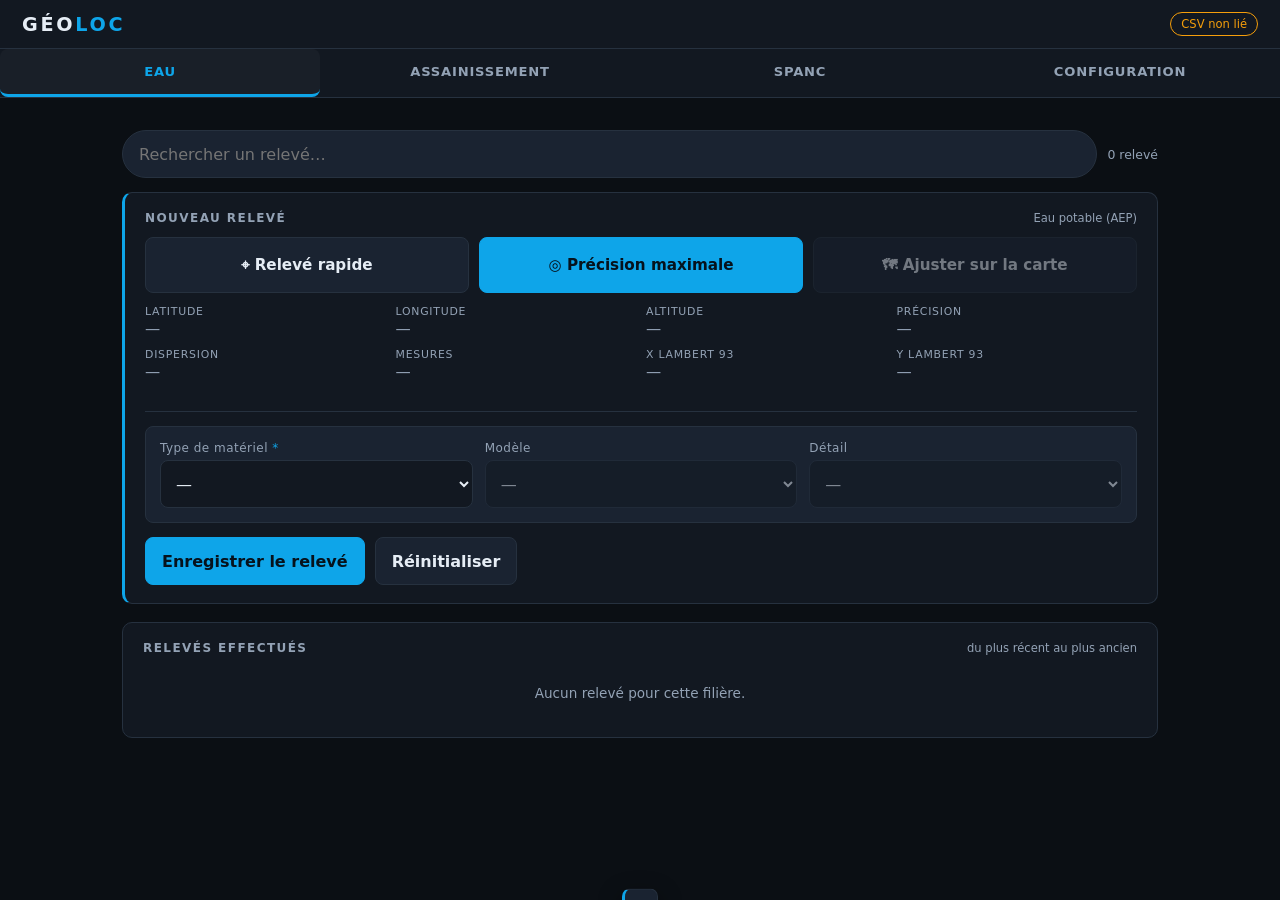
==== commit 896f2715: "GéoLoc v0.7 : la saisie se réduit aux trois listes liées Le formulaire métier disparaît en entier — " ====
--- a/geoloc/index.html
+++ b/geoloc/index.html
@@ -22,9 +22,6 @@
   </div>
 
   <main id="vues"></main>
-
-  <!-- Communes saisies dans Configuration : évite de les retaper sur le terrain. -->
-  <datalist id="liste-communes"></datalist>
 
   <!-- Ajustement cartographique : la croix est fixe, c'est la carte qui se déplace dessous. -->
   <div class="modale" id="modale-carte" hidden>
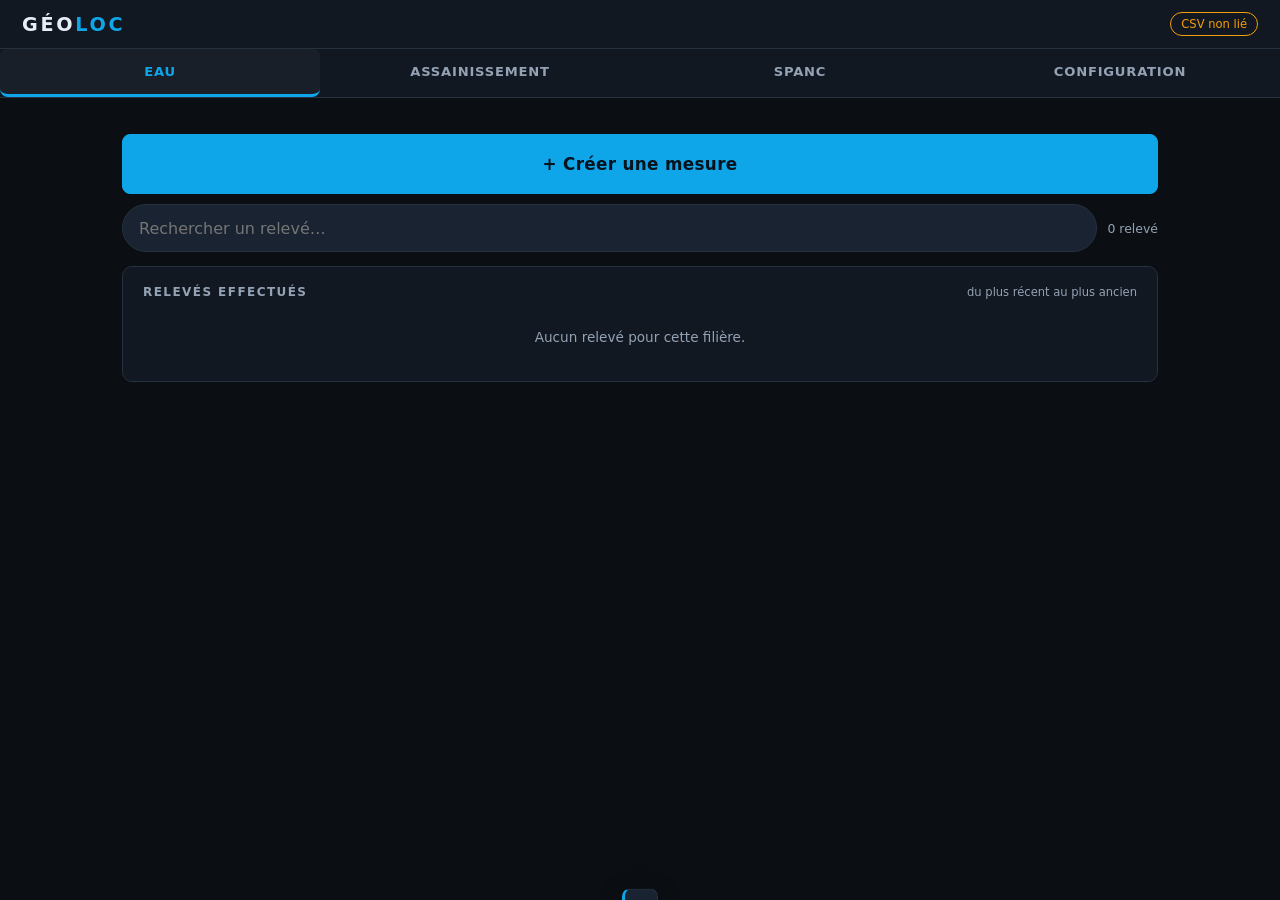
==== commit b45f653c: "GéoLoc v0.9 : la carte devient l'outil de positionnement La fenêtre de mesure s'ouvre sur la carte a" ====
--- a/geoloc/index.html
+++ b/geoloc/index.html
@@ -23,43 +23,6 @@
 
   <main id="vues"></main>
 
-  <!-- Ajustement cartographique : la croix est fixe, c'est la carte qui se déplace dessous. -->
-  <div class="modale" id="modale-carte" hidden>
-    <div class="modale-fond" id="modale-fond"></div>
-
-    <div class="modale-fenetre" role="dialog" aria-modal="true" aria-labelledby="modale-titre">
-      <header class="modale-entete">
-        <h2 id="modale-titre">Ajuster la position</h2>
-        <p class="modale-aide">Déplacez la carte sous la croix, puis validez.</p>
-        <button type="button" class="modale-fermer" id="modale-fermer" aria-label="Fermer">✕</button>
-      </header>
-
-      <div class="carte" id="carte-hote">
-        <div class="carte-croix" aria-hidden="true"></div>
-        <p class="carte-message" id="carte-message"></p>
-      </div>
-
-      <div class="carte-barre">
-        <div class="carte-fonds" id="carte-fonds" role="group" aria-label="Fond de carte"></div>
-        <div class="carte-zoom">
-          <button type="button" id="carte-moins" aria-label="Dézoomer">−</button>
-          <button type="button" id="carte-plus" aria-label="Zoomer">+</button>
-        </div>
-      </div>
-
-      <p class="carte-infos">
-        <span class="carte-coord" id="carte-coord">—</span>
-        <span class="carte-ecart" id="carte-ecart">—</span>
-        <span class="carte-echelle" id="carte-echelle">—</span>
-      </p>
-
-      <div class="actions">
-        <button type="button" id="carte-recentrer">Revenir au GPS</button>
-        <button type="button" class="btn-primaire" id="carte-valider">Valider cette position</button>
-      </div>
-    </div>
-  </div>
-
   <div id="toast" role="status" aria-live="polite"></div>
 
   <script src="js/lambert93.js"></script>
--- a/geoloc/css/style.css
+++ b/geoloc/css/style.css
@@ -223,17 +223,8 @@
 
 /* ---------- Acquisition GPS ---------- */
 
-.actions-gps { display: grid; grid-template-columns: 1fr 1fr; gap: 10px; }
-
-.btn-gps { font-size: 0.95rem; min-height: 52px; }
-
-/* Série en cours : le bouton devient l'arrêt. */
-.btn-actif {
-  background: var(--alerte);
-  border-color: var(--alerte);
-  color: #17120a;
-}
-
+/* L'acquisition n'a plus de bouton : elle part à l'ouverture de la fenêtre de
+   mesure. Seule la jauge dit que la série tourne encore. */
 .progression {
   height: 4px;
   background: var(--fond-3);
@@ -310,11 +301,11 @@
 .point-entete {
   display: flex;
   justify-content: space-between;
-  align-items: baseline;
+  align-items: center;
   gap: 10px;
 }
 
-.point-ref { font-weight: 600; font-size: 0.9rem; }
+.point-ref { font-weight: 600; font-size: 0.9rem; flex: 1; }
 .point-date { font-size: 0.7rem; color: var(--texte-faible); white-space: nowrap; }
 .point-detail { font-size: 0.8rem; color: var(--texte-faible); margin-top: 4px; word-break: break-word; }
 .point-coord {
@@ -467,9 +458,81 @@
   text-align: right;
 }
 
-/* ---------- Bloc relevé ---------- */
-
-.bloc-releve { border-left: 3px solid var(--accent); }
+/* ---------- Créer une mesure ---------- */
+
+/* Première chose à l'écran, pleine largeur : c'est l'action de l'onglet. */
+.btn-creer {
+  width: 100%;
+  min-height: 56px;
+  font-size: 1.05rem;
+  letter-spacing: 0.02em;
+  margin-top: 14px;
+}
+
+/* ---------- Fenêtre de mesure ---------- */
+
+/* Sous la carte d'ajustement, qui s'ouvre par-dessus. Sélecteur doublé à
+   dessein : `.modale` porte z-index 60 plus bas dans la feuille et gagnerait
+   à spécificité égale. */
+.modale.modale-mesure { z-index: 50; }
+
+.modale-fenetre--mesure { max-width: 680px; }
+
+/* La fenêtre reçoit le focus à l'ouverture : pas de halo pour autant, ce n'est
+   pas une cible cliquable. */
+.modale-fenetre--mesure:focus { outline: none; }
+
+/* Le fond ne se ferme pas au clic : la règle est dans app.js, le curseur le dit. */
+.modale-mesure .modale-fond { cursor: default; }
+
+/* Une fenêtre ouverte fige la page derrière : sinon le doigt fait défiler la
+   liste au lieu de la carte ou du formulaire. */
+body[data-modale] { overflow: hidden; }
+
+/* ---------- Favoris ---------- */
+
+.favoris {
+  display: flex;
+  flex-wrap: wrap;
+  align-items: center;
+  gap: 8px;
+  margin-bottom: 14px;
+}
+
+.favoris[hidden] { display: none; }
+
+.favoris-titre {
+  font-size: 0.72rem;
+  color: var(--texte-faible);
+  letter-spacing: 0.04em;
+  margin-right: 2px;
+}
+
+.favori {
+  font-size: 0.8rem;
+  font-weight: 500;
+  padding: 8px 12px;
+  min-height: 40px;
+  border-radius: 999px;
+  border-color: var(--accent);
+  color: var(--accent);
+  background: transparent;
+}
+
+.point-etoile {
+  padding: 0;
+  width: 40px;
+  min-height: 40px;
+  font-size: 1.1rem;
+  line-height: 1;
+  border-color: transparent;
+  background: transparent;
+  color: var(--texte-faible);
+  flex-shrink: 0;
+}
+
+.point-etoile--actif { color: var(--alerte); }
+.point-etoile:hover:not(:disabled) { border-color: var(--alerte); color: var(--alerte); }
 
 .zone-position {
   padding-bottom: 14px;
@@ -494,6 +557,13 @@
 
 .cascade select { background: var(--fond-2); }
 .cascade select:disabled { opacity: 0.5; }
+
+/* ---------- Note de terrain ---------- */
+
+/* Deux lignes suffisent au constat qu'on tape debout ; la poignée reste là pour
+   les cas bavards. Plus haut, la note repousse la liste hors de l'écran. */
+.champ-note { margin-bottom: 4px; }
+.champ-note textarea { min-height: 62px; }
 
 /* ---------- Catalogue de matériel ---------- */
 
@@ -728,6 +798,37 @@
 }
 
 .carte-message:empty { display: none; }
+
+/* Dans la fenêtre de mesure, la carte partage la hauteur avec le formulaire :
+   elle occupe le haut de l'écran sans repousser la cascade hors de vue. */
+.carte--mesure { height: clamp(190px, 34vh, 320px); }
+
+/* Tant qu'aucun fixe n'est arrivé, le viseur ne désigne rien : on masque la
+   carte plutôt que de laisser croire que la croix est déjà posée. */
+.carte-attente {
+  position: absolute;
+  inset: 0;
+  z-index: 5;
+  display: flex;
+  align-items: center;
+  justify-content: center;
+  background: rgba(11, 15, 20, 0.82);
+  color: var(--texte-faible);
+  font-size: 0.86rem;
+  letter-spacing: 0.04em;
+}
+
+.carte-attente[hidden] { display: none; }
+
+/* Libellé en toutes lettres : le glyphe ⌖ manque à certaines polices Android,
+   et le message d'échec du GPS renvoie à ce bouton. */
+.carte-zoom .carte-gps {
+  width: auto;
+  padding: 0 12px;
+  font-size: 0.78rem;
+  font-weight: 600;
+  white-space: nowrap;
+}
 
 /* Mention de licence : visible en permanence, jamais masquée par un geste. */
 .carte-attribution {
@@ -881,10 +982,6 @@
   /* Trois listes côte à côte : la cascade se lit en une ligne, gauche à droite. */
   .cascade { grid-template-columns: repeat(3, 1fr); padding: 14px; }
 
-  /* Relevé rapide, précision maximale et carte tiennent sur un rang. */
-  .actions-gps { grid-template-columns: repeat(3, 1fr); }
-  .btn-gps { min-height: 56px; }
-
   input, select, textarea { min-height: 48px; font-size: 1rem; }
   button { min-height: 48px; }
 
@@ -892,7 +989,9 @@
   .cat-table-hote { max-height: 420px; }
 
   .carte { height: clamp(320px, 52vh, 560px); }
+  .carte--mesure { height: clamp(240px, 38vh, 400px); }
   .modale-fenetre { max-width: 720px; padding: 20px; }
+  .btn-creer { min-height: 60px; }
 
   .point { padding: 14px 16px; }
   .fichiers { display: grid; grid-template-columns: 1fr 1fr; gap: 12px; }
@@ -930,6 +1029,9 @@
   main { padding-top: 10px; }
   .bloc { padding: 10px 12px; margin-bottom: 10px; }
   textarea { min-height: 56px; }
+
+  /* Écran couché : la carte doit laisser voir la cascade sans tout faire défiler. */
+  .carte--mesure { height: clamp(150px, 44vh, 210px); }
 }
 
 /* iPhone SE, Galaxy Fold replié : chaque pixel de largeur compte. */
@@ -955,13 +1057,10 @@
   .fichier .actions button { width: 100%; }
   .fichier .actions button:last-child { grid-column: 1 / -1; }
 
-  /* « Précision maximale » ne tient pas à côté de « Relevé rapide ». */
-  .actions-gps { grid-template-columns: 1fr; gap: 8px; }
-  .btn-gps { min-height: 48px; font-size: 0.9rem; }
-
   .modale { padding: 8px; }
   .modale-fenetre { padding: 11px; }
   .carte { height: clamp(200px, 40vh, 320px); }
+  .carte--mesure { height: clamp(170px, 30vh, 260px); }
   .carte-barre { gap: 8px; }
   .carte-fond { padding: 7px 9px; font-size: 0.72rem; }
   .carte-echelle { margin-left: 0; }
